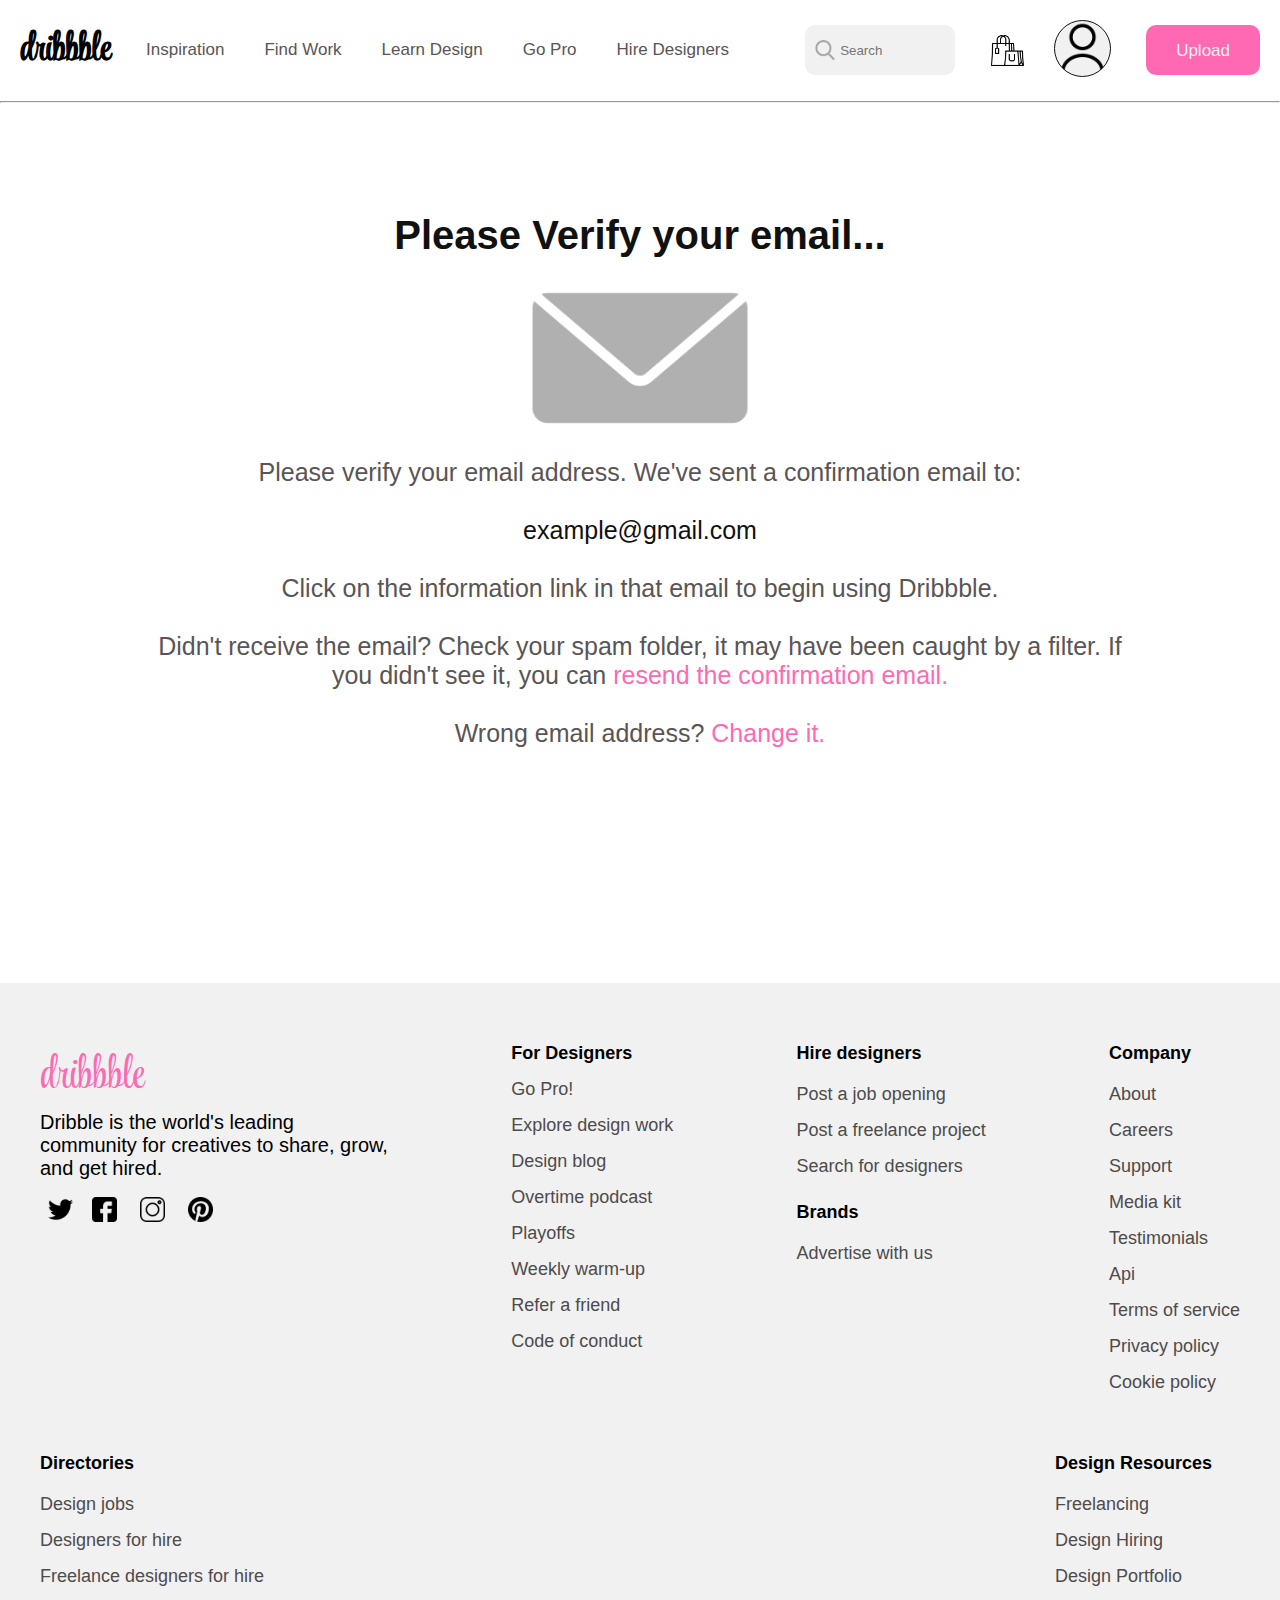
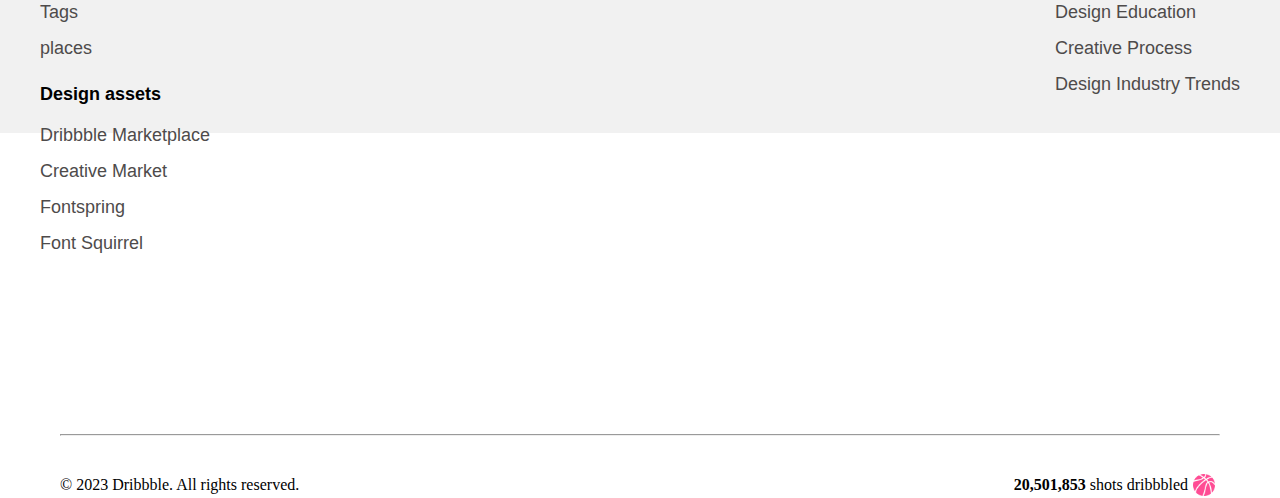
==== home.html @ 1568f6a9 "first commit" ====
<!DOCTYPE html>
<html lang="en">

<head>
    <meta charset="UTF-8">
    <meta name="viewport" content="width=device-width, initial-scale=1.0">
    <title>Dribbble</title>

    <!-- css -->
    <link rel="stylesheet" href="style-home.css">

    <!-- fonts -->
    <link rel="preconnect" href="https://fonts.googleapis.com">
    <link rel="preconnect" href="https://fonts.gstatic.com" crossorigin>
    <link href="https://fonts.googleapis.com/css2?family=Style+Script&display=swap" rel="stylesheet">

</head>

<body>

    <nav class="nav-main">
        <div class="menu">
            <ul>
                <label for="brand">dribbble</label>
                <li><a href="#">Inspiration</a></li>
                <li><a href="#">Find Work</a></li>
                <li><a href="#">Learn Design</a></li>
                <li><a href="#">Go Pro</a></li>
                <li><a href="#">Hire Designers</a></li>
            </ul>
        </div>
        <div class="end">
            <div class="search">
                <input type="search" name="search" placeholder="Search">
            </div>
            <div class="bag"></div>
            <div class="user"></div>
            <!-- <a href="#">Upload</a> -->
            <div class="upload">
                <button type="button">Upload</button>
            </div>
        </div>
    </nav>
    <hr>

    <section class="verify">


        <h1>Please Verify your email...</h1>
        <div class="icon"></div>
        <p>Please verify your email address. We've sent a confirmation email to:<br><br>
            <strong>example@gmail.com</strong> <br><br>
            Click on the information link in that email to begin using Dribbble.<br><br>
            Didn't receive the email? Check your spam folder, it may have been caught by a filter. If <br>
            you didn't see it, you can <strong><a href="#">resend the confirmation email.</a></strong><br><br>
            Wrong email address? <strong><a href="#">Change it.</a></strong>
        </p>

    </section>


    <footer class="feet">

        <div class="feetelems">
            <div class="contacts">
                <label for="logo">dribbble</label>
                <p>Dribble is the world's leading<br>
                    community for creatives to share, grow,<br>
                    and get hired.
                </p>
                <div class="socials">
                    <div class="twitter"></div>
                    <div class="facebook"></div>
                    <div class="instagram"></div>
                    <div class="pintrest"></div>
                </div>
            </div>

            <div class="designers">
                <label for="designing">For Designers</label>
                <ul>
                    <li><a href="">Go Pro!</a></li>
                    <li><a href="#">Explore design work</a></li>
                    <li><a href="#">Design blog</a></li>
                    <li><a href="#">Overtime podcast</a></li>
                    <li><a href="#">Playoffs</a></li>
                    <li><a href="#">Weekly warm-up</a></li>
                    <li><a href="#">Refer a friend</a></li>
                    <li><a href="#">Code of conduct</a></li>
                </ul>
            </div>

            <div class="hire">
                <label for="hiring">Hire designers</label>
                <ul>
                    <li><a href="#">Post a job opening</a></li>
                    <li><a href="#">Post a freelance project</a></li>
                    <li><a href="#">Search for designers</a></li>
                </ul>

                <div class="brands">
                    <label for="brands">Brands</label>
                    <ul>
                        <li><a href="#">Advertise with us</a></li>
                    </ul>
                </div>
            </div>


            <div class="company">
                <label for="company">Company</label>
                <ul>
                    <li><a href="#">About</a></li>
                    <li><a href="#">Careers</a></li>
                    <li><a href="#">Support</a></li>
                    <li><a href="#">Media kit</a></li>
                    <li><a href="#">Testimonials</a></li>
                    <li><a href="#">Api</a></li>
                    <li><a href="#">Terms of service</a></li>
                    <li><a href="#">Privacy policy</a></li>
                    <li><a href="#">Cookie policy</a></li>
                </ul>
            </div>

            <div class="directories">
                <label for="directories">Directories</label>
                <ul>
                    <li><a href="#">Design jobs</a></li>
                    <li><a href="#">Designers for hire</a></li>
                    <li><a href="#">Freelance designers for hire</a></li>
                    <li><a href="#">Tags</a></li>
                    <li><a href="#">places</a></li>
                </ul>

                <div class="assets">
                    <label for="assets">Design assets</label>
                    <ul>
                        <li><a href="">Dribbble Marketplace</a></li>
                        <li><a href="">Creative Market</a></li>
                        <li><a href="">Fontspring</a></li>
                        <li><a href="">Font Squirrel</a></li>
                    </ul>
                </div>

            </div>

            <div class="resources">
                <label for="design assets">Design Resources</label>
                <ul>
                    <li><a href="#">Freelancing</a></li>
                    <li><a href="#">Design Hiring</a></li>
                    <li><a href="#">Design Portfolio</a></li>
                    <li><a href="#">Design Education</a></li>
                    <li><a href="#">Creative Process</a></li>
                    <li><a href="#">Design Industry Trends</a></li>
                </ul>
            </div>
        </div>

        <div class="copyright">

            <hr>
            <div class="wrapper">

                <div class="rights">
                    <label for="rights">&copy; 2023 Dribbble. All rights reserved.</label>
                </div>
                <div class="dribs">
                    <label for="dribs"><strong>20,501,853</strong> shots dribbbled</label>
                    <div class="basketball"></div>
                </div>

            </div>

        </div>

    </footer>


</body>

</html>
---- style-home.css ----
* {
    padding: 0;
    margin: 0;
    box-sizing: none;
}

.style-script-regular {
    font-family: "Style Script", cursive;
    font-weight: 400;
    font-style: normal;
}


.nav-main{
    margin: 20px;
    display: flex;
    flex-wrap: wrap;
    justify-content: space-between;
}

.nav-main .menu{
    display: flex;
    flex-wrap: wrap;
    
}

.menu ul{
    list-style-type: none;
    display: flex;
    flex-wrap: wrap;
}

.menu ul label{
    font-family: "Style Script";
    font-size: 40px;
    font-weight: bold;
}

.menu ul label:hover{
    color: hotpink;
}

.menu ul li{
    margin-left: 30px;
}

.menu ul li a{
    text-decoration: none;
    line-height: 60px;
    padding: 5px;
    font-size: 17px;
    font-family: 'Franklin Gothic Medium', 'Arial Narrow', Arial, sans-serif;
    color: #5a5555;
    cursor: pointer;
}

.nav-main ul li a:hover{
    text-decoration: 5px underline hotpink;
}


.nav-main .end{
    display: flex;
    flex-wrap: wrap;
}

.end .user{
    padding: 15px;
    background: #f1f1f1;
    background-image: url(images/user.png);
    background-size: 55px;
    background-repeat: no-repeat;
    background-position-y: 0px;
    background-position-x: center;
    width: 25px;
    height: 25px;
    margin: 0px 15px 0px;
    border: 1px solid #111;
    border-radius: 50%;
}

.end .bag{
    padding: 20px;
    background-image: url(images/bag.png);
    background-size: 35px;
    background-repeat: no-repeat;
    background-position: center;
    width: 4px;
    margin: 0px 10px 0px;
    border-radius: 50%;
}

.end .search{
    padding-top: 5px;
    padding-right: 20px;
}

.search input{
    background-image: url(images/search.png);
    background-size: 20px;
    background-position: left;
    background-position-x: 10px;
    background-repeat: no-repeat;
    width: 150px;
    height: 50px;
    outline: none;
    background-color: #f1f1f1;
    padding-left: 35px;
    padding-right: 15px;
    border: none;
    border-radius: 10px;
}

.end .upload{
    padding-top: 5px;
    padding-left: 15px;
}

.end button{
    text-decoration: none;
    color: #f1f1f1;
    font-size: 17px;
    height: 50px;
    font-family: 'Franklin Gothic Medium', 'Arial Narrow', Arial, sans-serif;
    background-color:hotpink;
    line-height: 45px;
    padding: 0px 30px 0px;
    margin-left: 5px;
    border: none;
    border-radius: 10px;
}

.nav-main .end button:hover{
    box-shadow: 5px 5px 0px #111;
    top: -5px;
    left: -5px;
}






.verify{
    height: 770px;
    text-align: center;
    margin: 50px 40px 0px;
    padding-top: 60px;
}

.verify h1{
    font-size: 40px;
    font-family:'Segoe UI', Tahoma, Geneva, Verdana, sans-serif;
    color: #111;
    margin: 0px 0px 0px;
    cursor: pointer;
}

.verify .icon{
    padding: 100px;
    background-image: url(images/maill.png);
    background-position: center;
    background-size: 250px;
    background-repeat: no-repeat;
}

.verify p{
    font-size: 25px;
    font-family:Arial, Helvetica, sans-serif;
    font-weight: lighter;
    color: #5a5555;
}

.verify strong{
    color: #111;
}

.verify a{
    text-decoration: none;
    color: hotpink;
}



.feet{
    width: 100%;
    height: 750px;
    background-color: #f1f1f1;
    padding: 0px;
}

.feet .feetelems{
    display: flex;
    flex-wrap: wrap;
    justify-content: space-between;
    margin: 0px 0px 180px;
}

.feetelems .contacts{
    margin: 60px 40px 0px;
}

.contacts label{
    font-family: "Style Script";
    font-size: 45px;
    color: hotpink;
}

.contacts p{
    font-family: 'Franklin Gothic normal', 'Arial Narrow', Arial, sans-serif;
    font-size: 20px;
}

.contacts .socials{
    display: flex;
    flex-wrap: wrap;
    margin-top: 10px;
}

.contacts .socials .twitter{
    width: 10px;
    padding: 15px;
    margin: 0px;
    background-image: url(images/twitter.png);
    background-size: 25px;
    background-repeat: no-repeat;
    background-position: center;
    cursor: pointer;
}

.contacts .socials .facebook{
    width: 10px;
    padding: 15px;
    margin: 4px;
    background-image: url(/images/facebook.png);
    background-size: 25px;
    background-repeat: no-repeat;
    background-position: center;
    cursor: pointer;
}

.contacts .socials .instagram{
    width: 10px;
    padding: 15px;
    margin: 4px;
    background-image: url(/images/instagram.png);
    background-size: 25px;
    background-repeat: no-repeat;
    background-position: center;
    cursor: pointer;
}

.contacts .socials .pintrest{
    width: 10px;
    padding: 15px;
    margin: 4px;
    background-image: url(/images/pinterest.png);
    background-size: 25px;
    background-repeat: no-repeat;
    background-position: center;
    cursor: pointer;
}











.designers{
    margin: 60px 40px 0px;
}

.designers label{
    font-weight: bold;
    font-family:'Franklin Gothic Medium', 'Arial Narrow', Arial, sans-serif;
    font-size: 18px;
}

.designers ul{
    list-style-type: none;
}

.designers ul li{
    padding-top: 15px;
}


.designers ul li a{
    font-size: 18px;
    text-decoration: none;
    color: #4e4b4b;
    font-family: 'Franklin Gothic normal', 'Arial Narrow', Arial, sans-serif;
    cursor: pointer;
}

















.hire{
    margin: 60px 40px 0px;
}

.hire label{
    font-weight: bold;
    font-family:'Franklin Gothic Medium', 'Arial Narrow', Arial, sans-serif;
    font-size: 18px;
}

.hire ul{
    list-style-type: none;
    padding-top: 5px;    
}

.hire ul li{
    padding-top: 15px;
}


.hire ul li a{
    font-size: 18px;
    text-decoration: none;
    color: #4e4b4b;
    font-family: 'Franklin Gothic normal', 'Arial Narrow', Arial, sans-serif;
    cursor: pointer;
}

.hire .brands{
    margin-top: 25px;
}

















.company{
    margin: 60px 40px 0px;
}

.company label{
    font-weight: bold;
    font-family:'Franklin Gothic Medium', 'Arial Narrow', Arial, sans-serif;
    font-size: 18px;
}

.company ul{
    list-style-type: none;
    padding-top: 5px;    
}

.company ul li{
    padding-top: 15px;
}


.company ul li a{
    font-size: 18px;
    text-decoration: none;
    color: #4e4b4b;
    font-family: 'Franklin Gothic normal', 'Arial Narrow', Arial, sans-serif;
    cursor: pointer;
}























.directories{
    margin: 60px 40px 0px;
}

.directories label{
    font-weight: bold;
    font-family:'Franklin Gothic Medium', 'Arial Narrow', Arial, sans-serif;
    font-size: 18px;
}

.directories ul{
    list-style-type: none;
    padding-top: 5px;    
}

.directories ul li{
    padding-top: 15px;
}


.directories ul li a{
    font-size: 18px;
    text-decoration: none;
    color: #4e4b4b;
    font-family: 'Franklin Gothic normal', 'Arial Narrow', Arial, sans-serif;
    cursor: pointer;
}

.directories .assets{
    margin-top: 25px;
}























.resources{
    margin: 60px 40px 0px;
}

.resources label{
    font-weight: bold;
    font-family:'Franklin Gothic Medium', 'Arial Narrow', Arial, sans-serif;
    font-size: 18px;
}

.resources ul{
    list-style-type: none;
    padding-top: 5px;    
}

.resources ul li{
    padding-top: 15px;
}


.resources ul li a{
    font-size: 18px;
    text-decoration: none;
    color: #4e4b4b;
    font-family: 'Franklin Gothic normal', 'Arial Narrow', Arial, sans-serif;
    cursor: pointer;
}




.copyright{
    margin: 60px;
}

.copyright .wrapper{
    display: flex;
    flex-wrap: wrap;
    justify-content: space-between;
    padding-top: 40px;
}

.wrapper .dribs{
    display: flex;
    flex-wrap: wrap;
}

.wrapper .basketball{
    margin: -4px 3px 0px;
    padding: 10px;
    width: 6px;
    height: 6px;
    background-image: url(images/basketball.png);
    background-size: 22px;
    background-repeat: no-repeat;
    background-position: center;
}
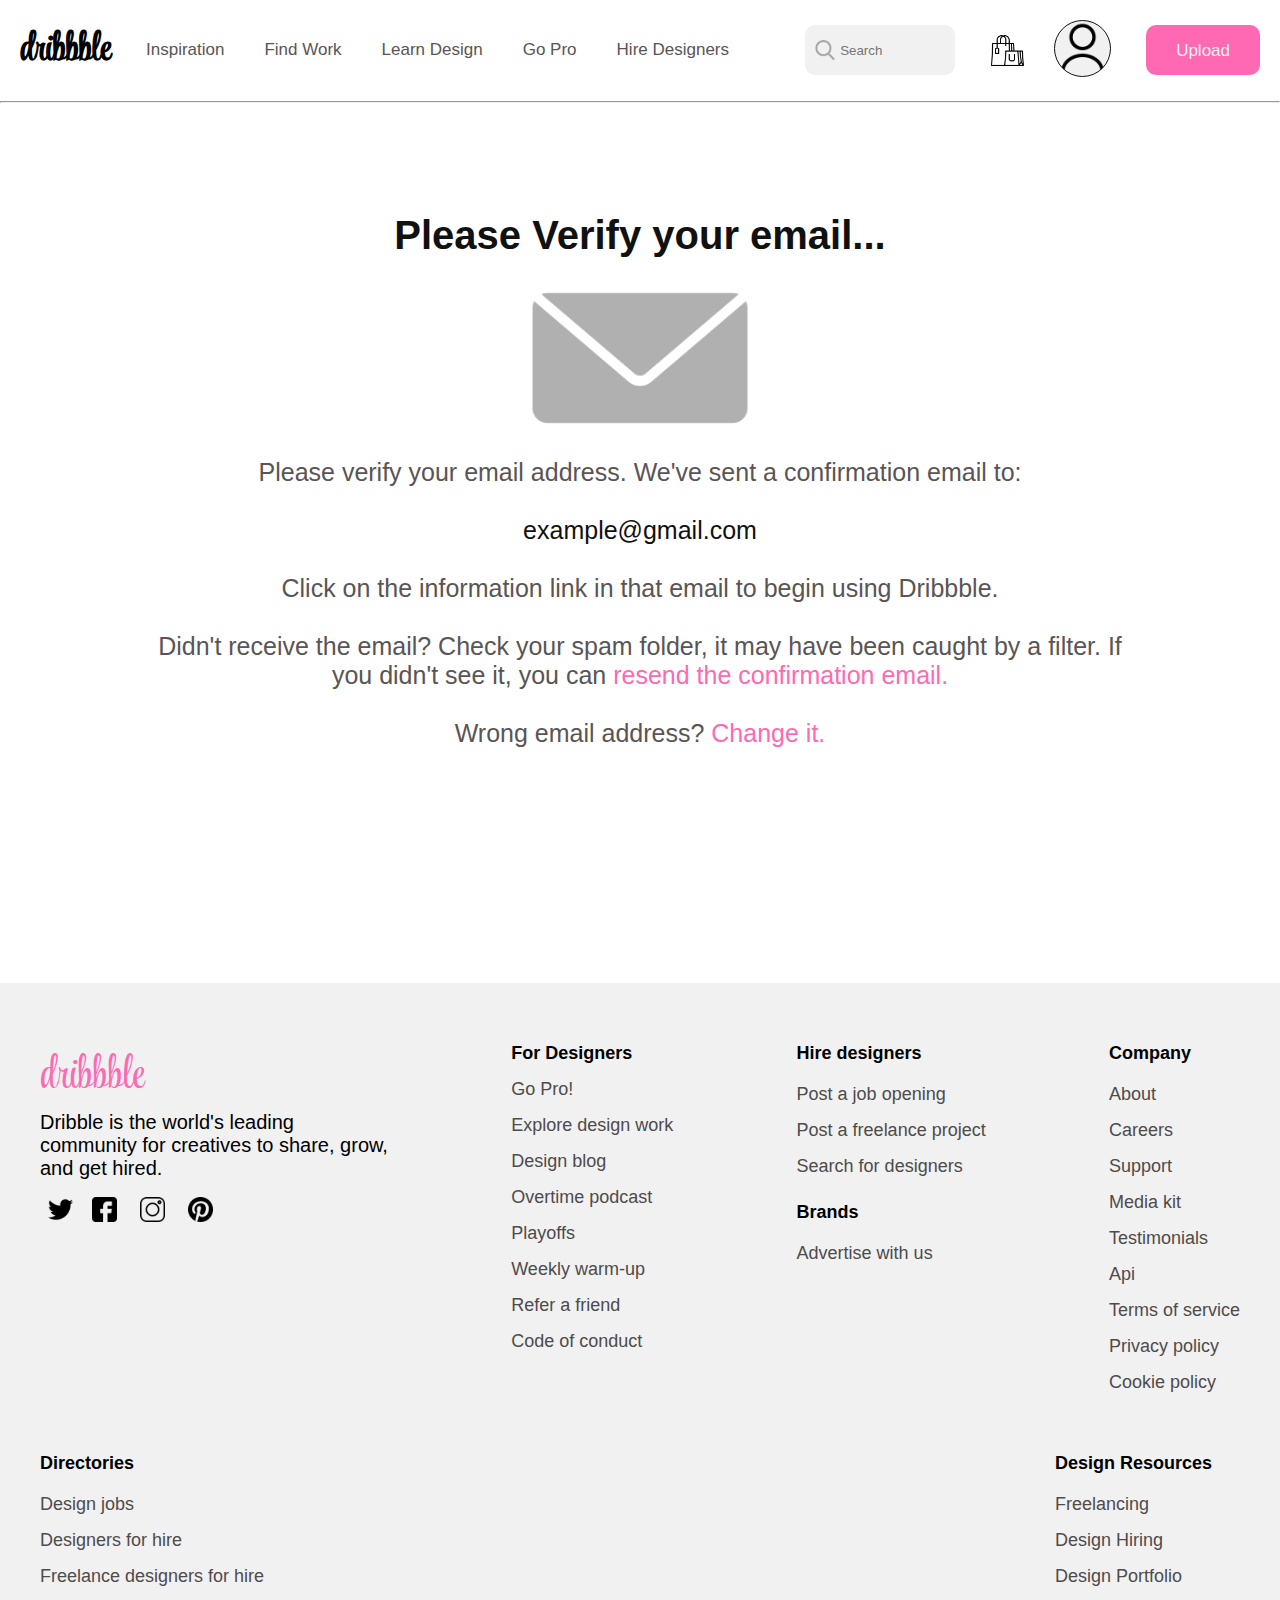
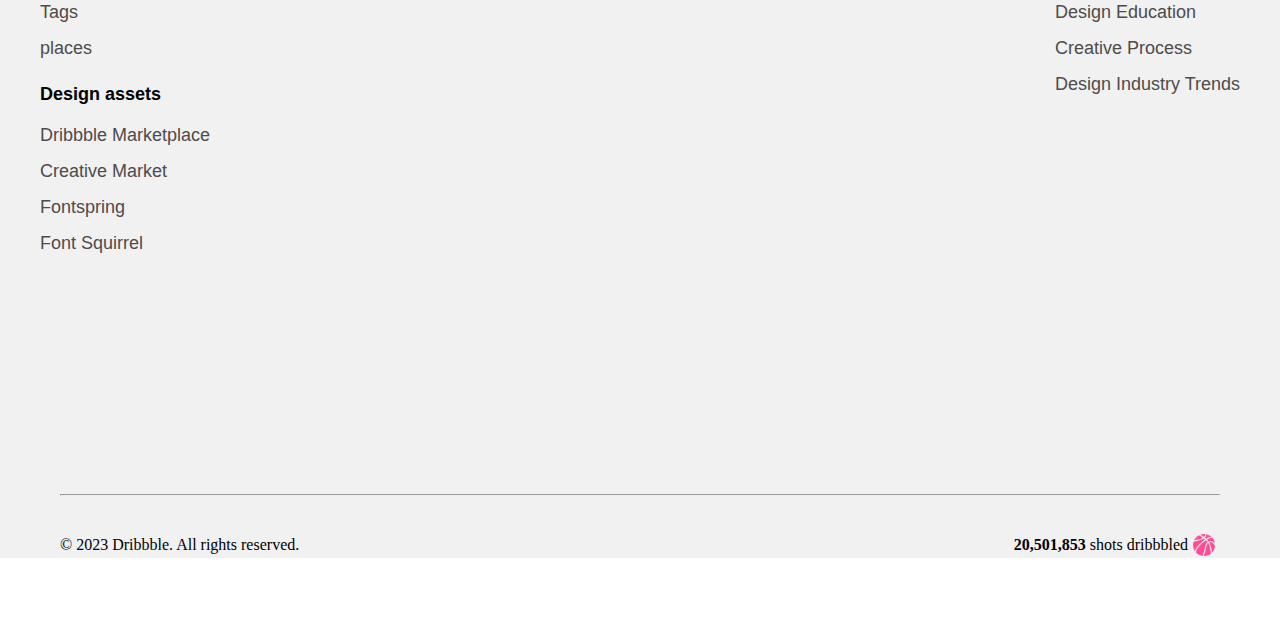
==== commit 99652373: "update" ====
--- a/home.html
+++ b/home.html
@@ -61,99 +61,101 @@
 
     <footer class="feet">
 
-        <div class="feetelems">
-            <div class="contacts">
-                <label for="logo">dribbble</label>
-                <p>Dribble is the world's leading<br>
-                    community for creatives to share, grow,<br>
-                    and get hired.
-                </p>
-                <div class="socials">
-                    <div class="twitter"></div>
-                    <div class="facebook"></div>
-                    <div class="instagram"></div>
-                    <div class="pintrest"></div>
+        <div class="container">
+            <div class="feetelems">
+                <div class="contacts">
+                    <label for="logo">dribbble</label>
+                    <p>Dribble is the world's leading<br>
+                        community for creatives to share, grow,<br>
+                        and get hired.
+                    </p>
+                    <div class="socials">
+                        <div class="twitter"></div>
+                        <div class="facebook"></div>
+                        <div class="instagram"></div>
+                        <div class="pintrest"></div>
+                    </div>
                 </div>
-            </div>
-
-            <div class="designers">
-                <label for="designing">For Designers</label>
-                <ul>
-                    <li><a href="">Go Pro!</a></li>
-                    <li><a href="#">Explore design work</a></li>
-                    <li><a href="#">Design blog</a></li>
-                    <li><a href="#">Overtime podcast</a></li>
-                    <li><a href="#">Playoffs</a></li>
-                    <li><a href="#">Weekly warm-up</a></li>
-                    <li><a href="#">Refer a friend</a></li>
-                    <li><a href="#">Code of conduct</a></li>
-                </ul>
-            </div>
-
-            <div class="hire">
-                <label for="hiring">Hire designers</label>
-                <ul>
-                    <li><a href="#">Post a job opening</a></li>
-                    <li><a href="#">Post a freelance project</a></li>
-                    <li><a href="#">Search for designers</a></li>
-                </ul>
-
-                <div class="brands">
-                    <label for="brands">Brands</label>
+    
+                <div class="designers">
+                    <label for="designing">For Designers</label>
                     <ul>
-                        <li><a href="#">Advertise with us</a></li>
+                        <li><a href="">Go Pro!</a></li>
+                        <li><a href="#">Explore design work</a></li>
+                        <li><a href="#">Design blog</a></li>
+                        <li><a href="#">Overtime podcast</a></li>
+                        <li><a href="#">Playoffs</a></li>
+                        <li><a href="#">Weekly warm-up</a></li>
+                        <li><a href="#">Refer a friend</a></li>
+                        <li><a href="#">Code of conduct</a></li>
                     </ul>
                 </div>
-            </div>
-
-
-            <div class="company">
-                <label for="company">Company</label>
-                <ul>
-                    <li><a href="#">About</a></li>
-                    <li><a href="#">Careers</a></li>
-                    <li><a href="#">Support</a></li>
-                    <li><a href="#">Media kit</a></li>
-                    <li><a href="#">Testimonials</a></li>
-                    <li><a href="#">Api</a></li>
-                    <li><a href="#">Terms of service</a></li>
-                    <li><a href="#">Privacy policy</a></li>
-                    <li><a href="#">Cookie policy</a></li>
-                </ul>
-            </div>
-
-            <div class="directories">
-                <label for="directories">Directories</label>
-                <ul>
-                    <li><a href="#">Design jobs</a></li>
-                    <li><a href="#">Designers for hire</a></li>
-                    <li><a href="#">Freelance designers for hire</a></li>
-                    <li><a href="#">Tags</a></li>
-                    <li><a href="#">places</a></li>
-                </ul>
-
-                <div class="assets">
-                    <label for="assets">Design assets</label>
+    
+                <div class="hire">
+                    <label for="hiring">Hire designers</label>
                     <ul>
-                        <li><a href="">Dribbble Marketplace</a></li>
-                        <li><a href="">Creative Market</a></li>
-                        <li><a href="">Fontspring</a></li>
-                        <li><a href="">Font Squirrel</a></li>
+                        <li><a href="#">Post a job opening</a></li>
+                        <li><a href="#">Post a freelance project</a></li>
+                        <li><a href="#">Search for designers</a></li>
+                    </ul>
+    
+                    <div class="brands">
+                        <label for="brands">Brands</label>
+                        <ul>
+                            <li><a href="#">Advertise with us</a></li>
+                        </ul>
+                    </div>
+                </div>
+    
+    
+                <div class="company">
+                    <label for="company">Company</label>
+                    <ul>
+                        <li><a href="#">About</a></li>
+                        <li><a href="#">Careers</a></li>
+                        <li><a href="#">Support</a></li>
+                        <li><a href="#">Media kit</a></li>
+                        <li><a href="#">Testimonials</a></li>
+                        <li><a href="#">Api</a></li>
+                        <li><a href="#">Terms of service</a></li>
+                        <li><a href="#">Privacy policy</a></li>
+                        <li><a href="#">Cookie policy</a></li>
                     </ul>
                 </div>
-
-            </div>
-
-            <div class="resources">
-                <label for="design assets">Design Resources</label>
-                <ul>
-                    <li><a href="#">Freelancing</a></li>
-                    <li><a href="#">Design Hiring</a></li>
-                    <li><a href="#">Design Portfolio</a></li>
-                    <li><a href="#">Design Education</a></li>
-                    <li><a href="#">Creative Process</a></li>
-                    <li><a href="#">Design Industry Trends</a></li>
-                </ul>
+    
+                <div class="directories">
+                    <label for="directories">Directories</label>
+                    <ul>
+                        <li><a href="#">Design jobs</a></li>
+                        <li><a href="#">Designers for hire</a></li>
+                        <li><a href="#">Freelance designers for hire</a></li>
+                        <li><a href="#">Tags</a></li>
+                        <li><a href="#">places</a></li>
+                    </ul>
+    
+                    <div class="assets">
+                        <label for="assets">Design assets</label>
+                        <ul>
+                            <li><a href="">Dribbble Marketplace</a></li>
+                            <li><a href="">Creative Market</a></li>
+                            <li><a href="">Fontspring</a></li>
+                            <li><a href="">Font Squirrel</a></li>
+                        </ul>
+                    </div>
+    
+                </div>
+    
+                <div class="resources">
+                    <label for="design assets">Design Resources</label>
+                    <ul>
+                        <li><a href="#">Freelancing</a></li>
+                        <li><a href="#">Design Hiring</a></li>
+                        <li><a href="#">Design Portfolio</a></li>
+                        <li><a href="#">Design Education</a></li>
+                        <li><a href="#">Creative Process</a></li>
+                        <li><a href="#">Design Industry Trends</a></li>
+                    </ul>
+                </div>
             </div>
         </div>
 
--- a/style-home.css
+++ b/style-home.css
@@ -21,7 +21,6 @@
 .nav-main .menu{
     display: flex;
     flex-wrap: wrap;
-    
 }
 
 .menu ul{
@@ -184,9 +183,16 @@
 
 .feet{
     width: 100%;
-    height: 750px;
+    height: auto;
     background-color: #f1f1f1;
     padding: 0px;
+    margin: 0px;
+}
+
+.feet .container{
+    display: flex;
+    flex-wrap: wrap;
+    justify-content: space-between;
 }
 
 .feet .feetelems{
@@ -221,7 +227,7 @@
     width: 10px;
     padding: 15px;
     margin: 0px;
-    background-image: url(images/twitter.png);
+    background-image: url(./images/twitter.png);
     background-size: 25px;
     background-repeat: no-repeat;
     background-position: center;
@@ -232,7 +238,7 @@
     width: 10px;
     padding: 15px;
     margin: 4px;
-    background-image: url(/images/facebook.png);
+    background-image: url(./images/facebook.png);
     background-size: 25px;
     background-repeat: no-repeat;
     background-position: center;
@@ -243,7 +249,7 @@
     width: 10px;
     padding: 15px;
     margin: 4px;
-    background-image: url(/images/instagram.png);
+    background-image: url(./images/instagram.png);
     background-size: 25px;
     background-repeat: no-repeat;
     background-position: center;
@@ -254,7 +260,7 @@
     width: 10px;
     padding: 15px;
     margin: 4px;
-    background-image: url(/images/pinterest.png);
+    background-image: url(./images/pinterest.png);
     background-size: 25px;
     background-repeat: no-repeat;
     background-position: center;
@@ -518,7 +524,7 @@
     padding: 10px;
     width: 6px;
     height: 6px;
-    background-image: url(images/basketball.png);
+    background-image: url(./images/basketball.png);
     background-size: 22px;
     background-repeat: no-repeat;
     background-position: center;
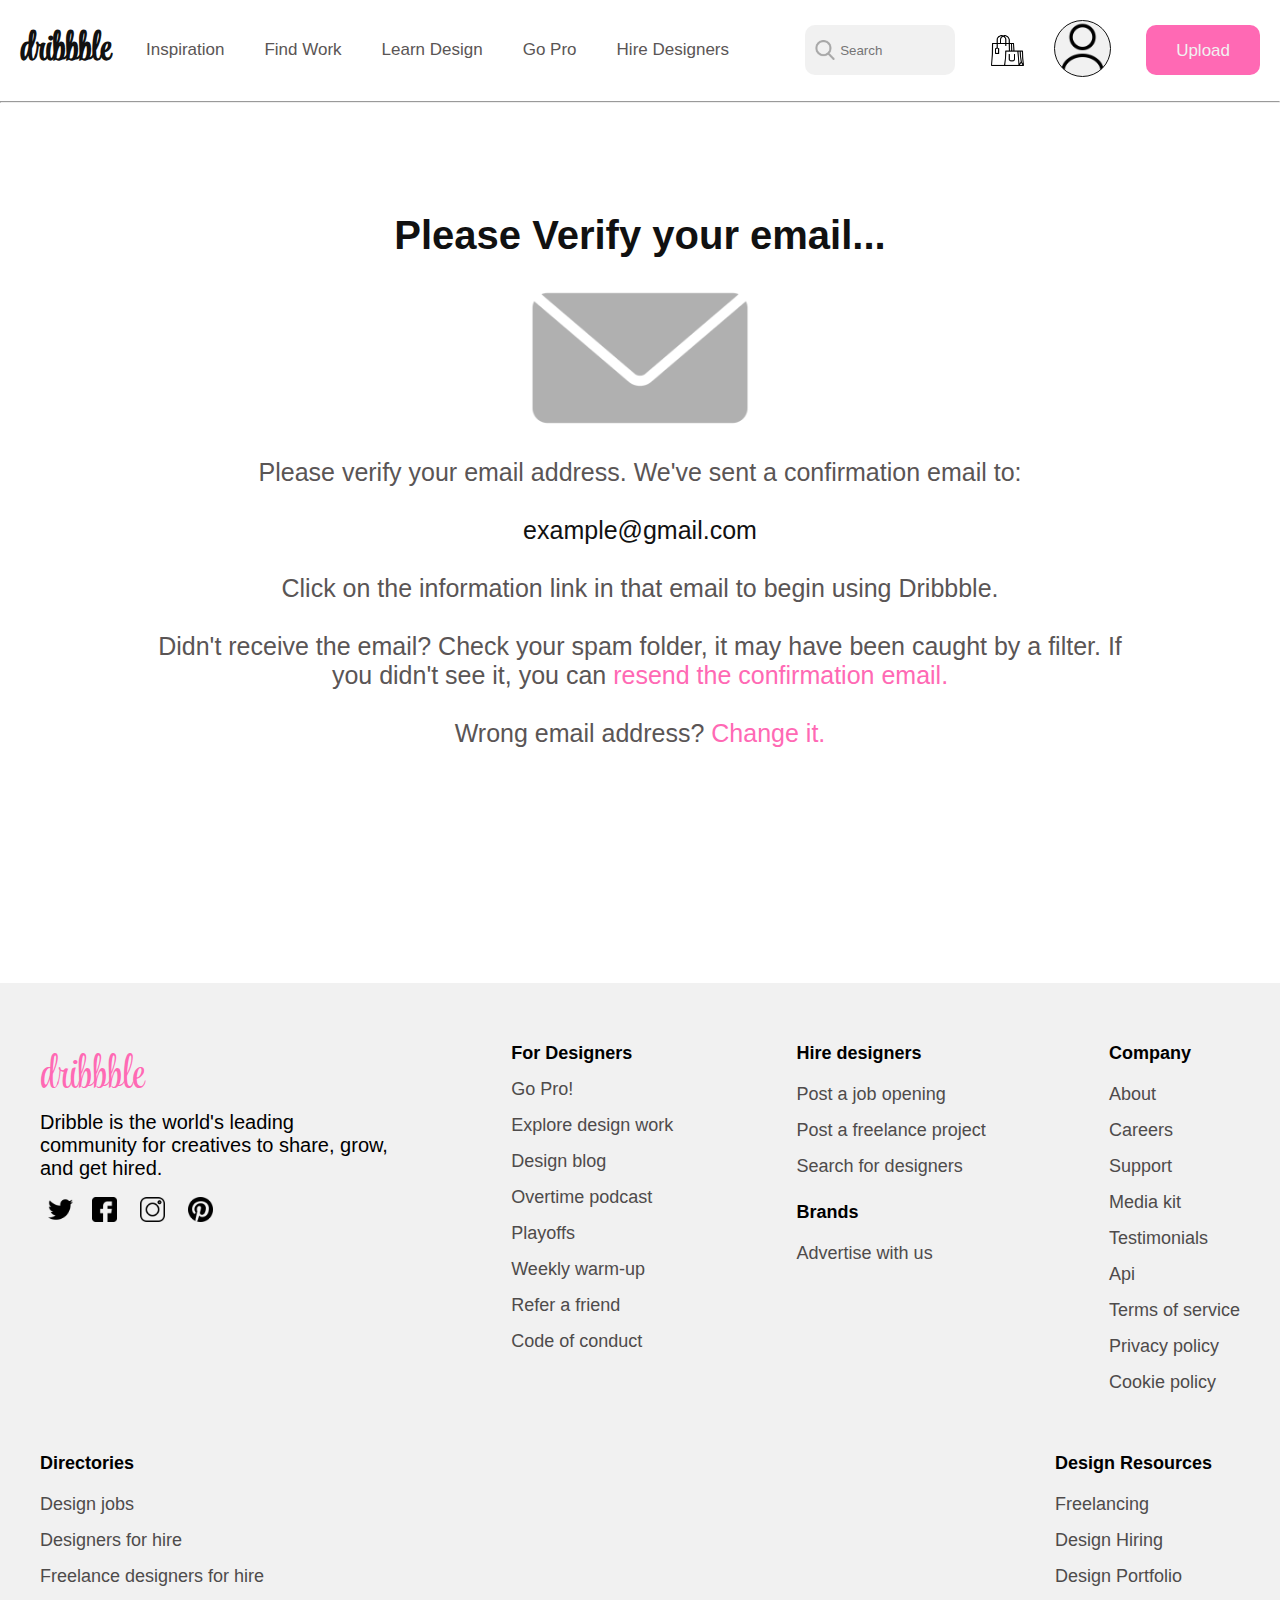
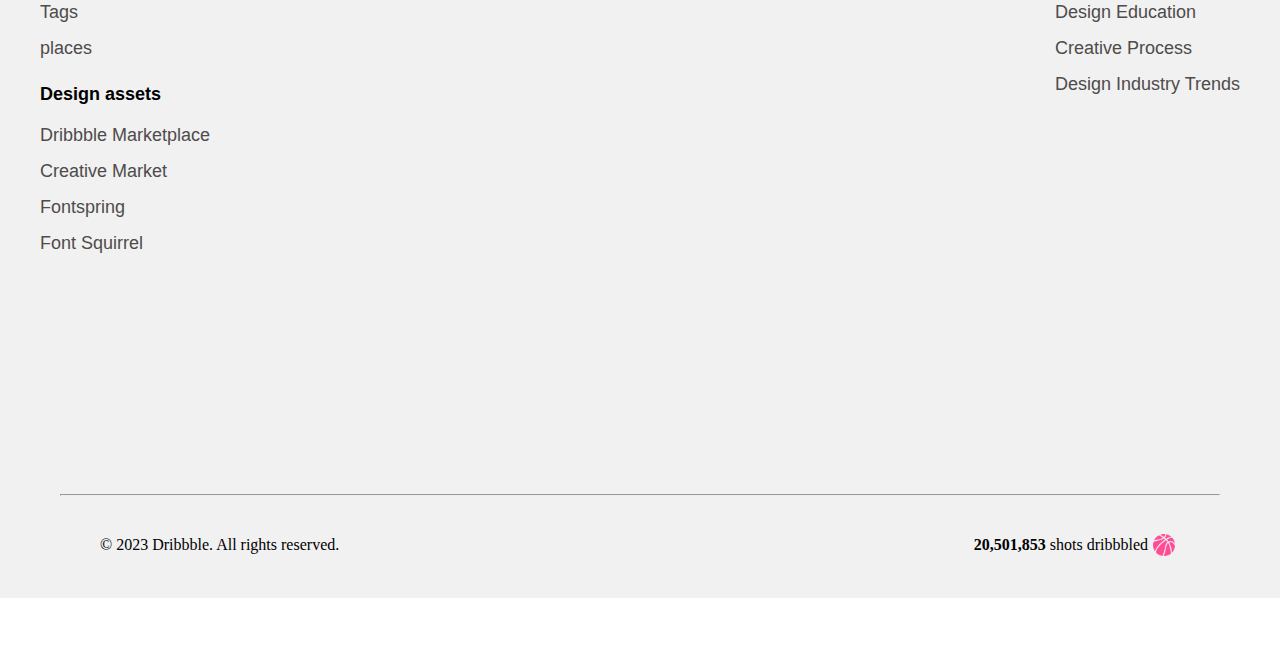
==== commit c66a0e5b: "fin" ====
--- a/home.html
+++ b/home.html
@@ -21,7 +21,7 @@
     <nav class="nav-main">
         <div class="menu">
             <ul>
-                <label for="brand">dribbble</label>
+                <label for="brand"><a href="index.html">dribbble</a></label>
                 <li><a href="#">Inspiration</a></li>
                 <li><a href="#">Find Work</a></li>
                 <li><a href="#">Learn Design</a></li>
--- a/style-home.css
+++ b/style-home.css
@@ -35,7 +35,12 @@
     font-weight: bold;
 }
 
-.menu ul label:hover{
+.menu ul label a{
+    text-decoration: none;
+    color: #111;
+}
+
+.menu ul label a:hover{
     color: hotpink;
 }
 
@@ -510,8 +515,9 @@
 .copyright .wrapper{
     display: flex;
     flex-wrap: wrap;
+    /* height: auto; */
     justify-content: space-between;
-    padding-top: 40px;
+    padding: 40px;
 }
 
 .wrapper .dribs{
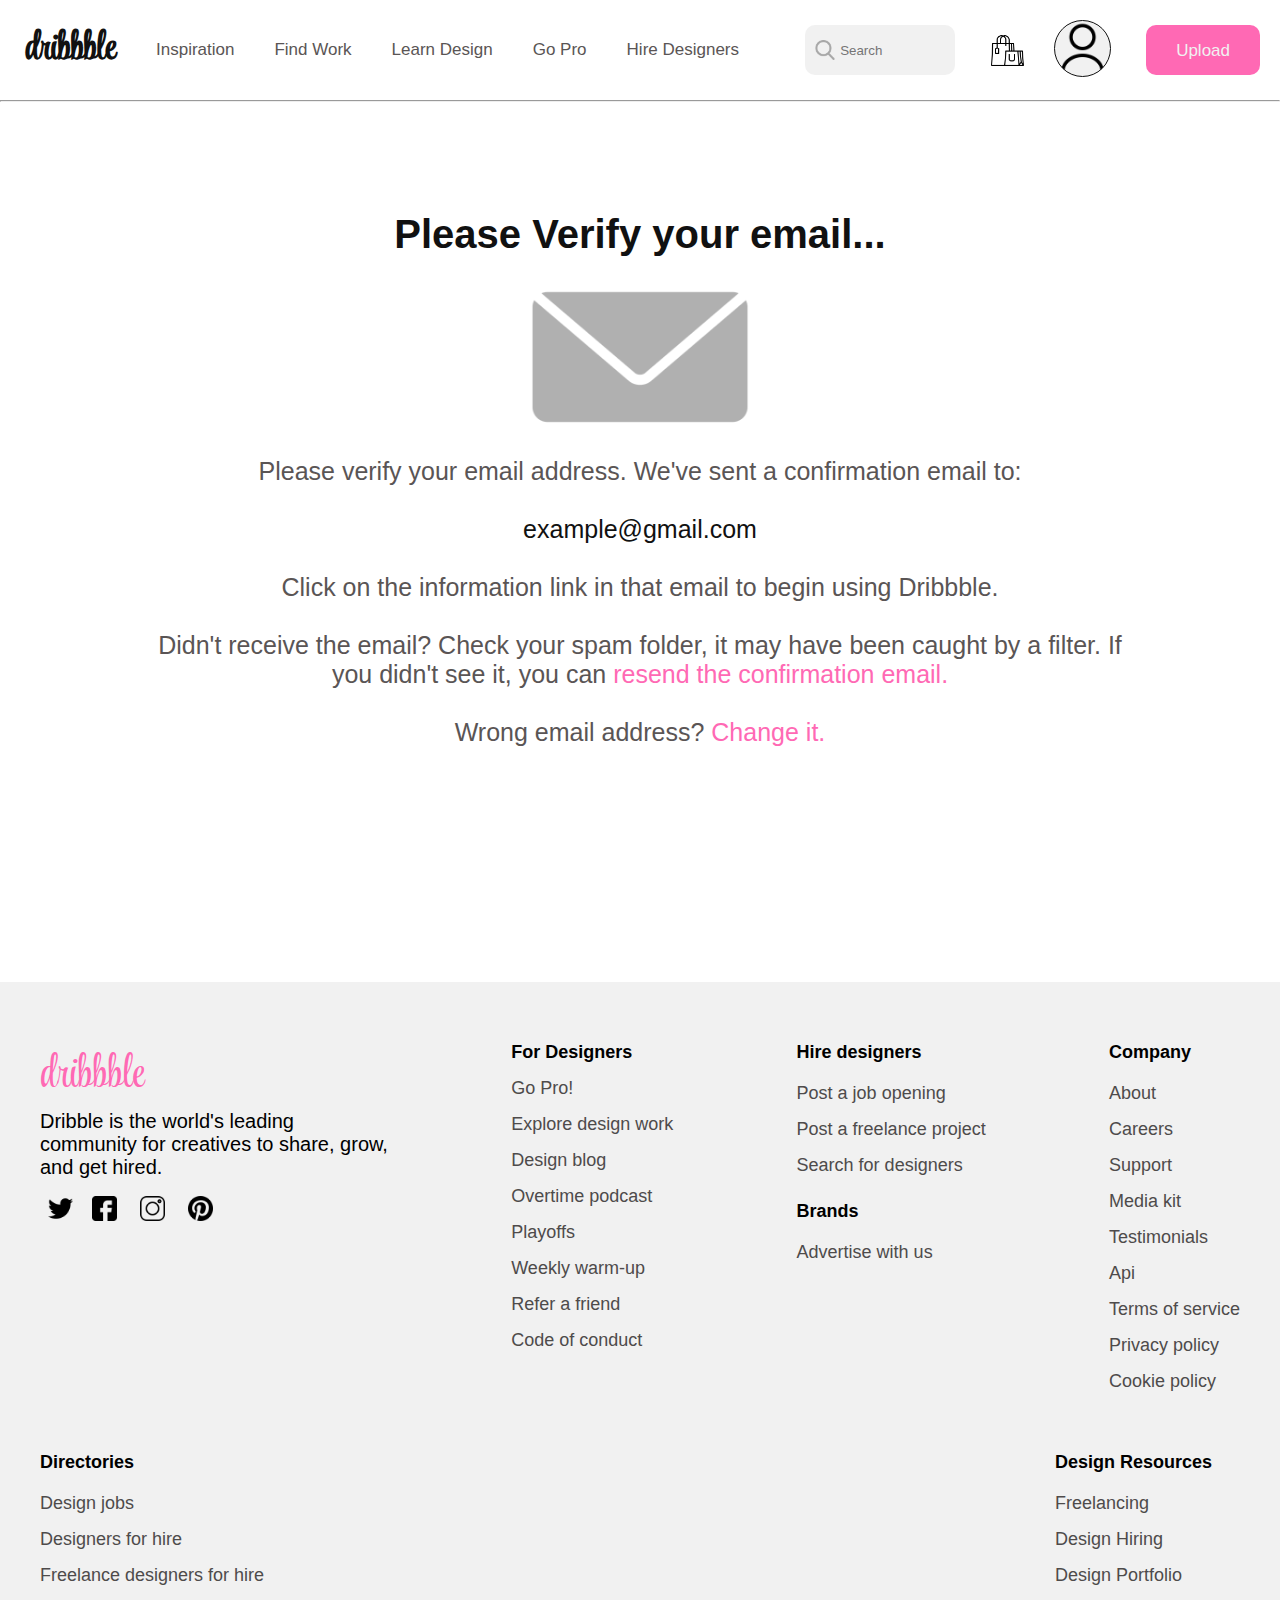
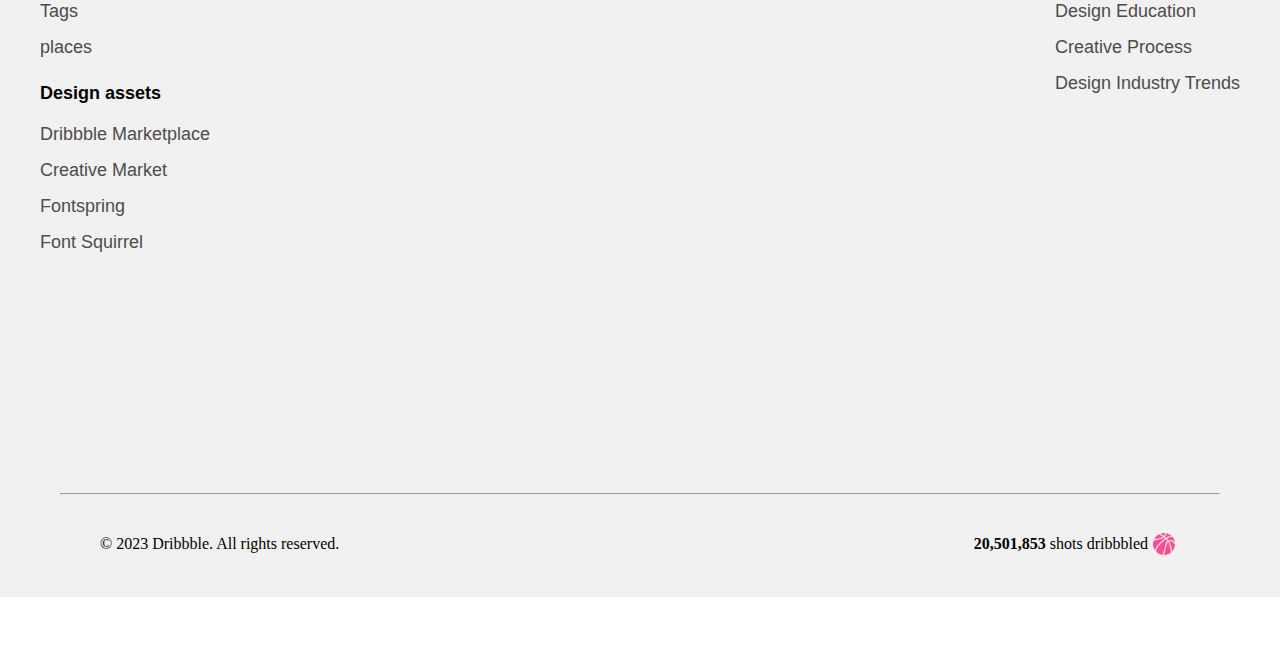
==== commit 42ceb016: "Responsive updates" ====
--- a/home.html
+++ b/home.html
@@ -18,10 +18,19 @@
 
 <body>
 
+    
+
     <nav class="nav-main">
+        
+        
+
         <div class="menu">
+
+            <div class="logo">
+                <label for="brand"><a href="index.html">dribbble</a></label>
+            </div>
+
             <ul>
-                <label for="brand"><a href="index.html">dribbble</a></label>
                 <li><a href="#">Inspiration</a></li>
                 <li><a href="#">Find Work</a></li>
                 <li><a href="#">Learn Design</a></li>
--- a/style-home.css
+++ b/style-home.css
@@ -18,30 +18,36 @@
     justify-content: space-between;
 }
 
-.nav-main .menu{
-    display: flex;
-    flex-wrap: wrap;
-}
-
-.menu ul{
-    list-style-type: none;
-    display: flex;
-    flex-wrap: wrap;
-}
-
-.menu ul label{
+
+.logo label{
     font-family: "Style Script";
     font-size: 40px;
     font-weight: bold;
-}
-
-.menu ul label a{
+    line-height: 60px;
+    padding: 5px;
+
+}
+
+.logo label a{
     text-decoration: none;
     color: #111;
 }
 
-.menu ul label a:hover{
+.logo label a:hover{
     color: hotpink;
+}
+
+.nav-main .menu{
+    display: flex;
+    flex-wrap: wrap;
+    justify-content: space-between;
+}
+
+
+.menu ul{
+    list-style-type: none;
+    display: flex;
+    flex-wrap: wrap;
 }
 
 .menu ul li{
@@ -61,7 +67,6 @@
 .nav-main ul li a:hover{
     text-decoration: 5px underline hotpink;
 }
-
 
 .nav-main .end{
     display: flex;
@@ -83,7 +88,7 @@
     border-radius: 50%;
 }
 
-.end .bag{
+.end .bag{  
     padding: 20px;
     background-image: url(images/bag.png);
     background-size: 35px;
@@ -534,4 +539,116 @@
     background-size: 22px;
     background-repeat: no-repeat;
     background-position: center;
+}
+
+
+
+
+
+
+
+
+
+@media screen and (min-width: 320px) and (max-width: 321px){
+
+
+    
+    .menu ul label a{
+        text-decoration: none;
+        color: #111;
+    }
+    
+    .menu ul li{
+        margin-left: 15px;
+        padding: 0px;
+    }
+    
+    .menu ul li a{
+        line-height: 60px;
+        padding: 0px;
+        font-size: 12px;
+        font-family: 'Franklin Gothic Medium', 'Arial Narrow', Arial, sans-serif;
+        color: #5a5555;
+        cursor: pointer;
+    }
+
+
+    /* .end .search .bag .user .upload{
+
+    } */
+
+
+    .end .search{
+        margin: 0px 0px 0px;
+    }
+
+    .end .search input{
+        width: 90px;
+        height: 40px;
+        margin: 0px;
+        font-size: 9px;
+    }
+
+    .end .bag{
+        margin-left: 0px;
+    }
+    
+    .end .user{
+        margin-left: 4px;
+    }
+
+    .end button{
+        font-size: 13px;
+        height: 40px;
+        font-family: 'Franklin Gothic Medium', 'Arial Narrow', Arial, sans-serif;
+        background-color:hotpink;
+        line-height: 45px;
+        padding: 0px 30px 0px;
+        margin-left: 5px;
+        border: none;
+        border-radius: 10px;
+    }
+
+
+
+
+    .verify{
+        height: 550px;
+        text-align: center;
+        margin: 10px 40px 0px;
+        padding-top: 60px;
+    }
+
+
+    .verify h1{
+        font-size: 25px;
+        margin: 0px 0px 0px;
+        padding: 0px;
+    }
+    
+    .verify .icon{
+        background-size: 120px;
+        margin: 0px;
+        padding: 50px;
+    }
+    
+    .verify p{
+        font-size: 15px;
+        font-family:Arial, Helvetica, sans-serif;
+        font-weight: lighter;
+        color: #5a5555;
+    }
+    
+    .verify strong{
+        color: #111;
+    }
+    
+    .verify a{
+        text-decoration: none;
+        color: hotpink;
+    }
+
+
+
+    
 }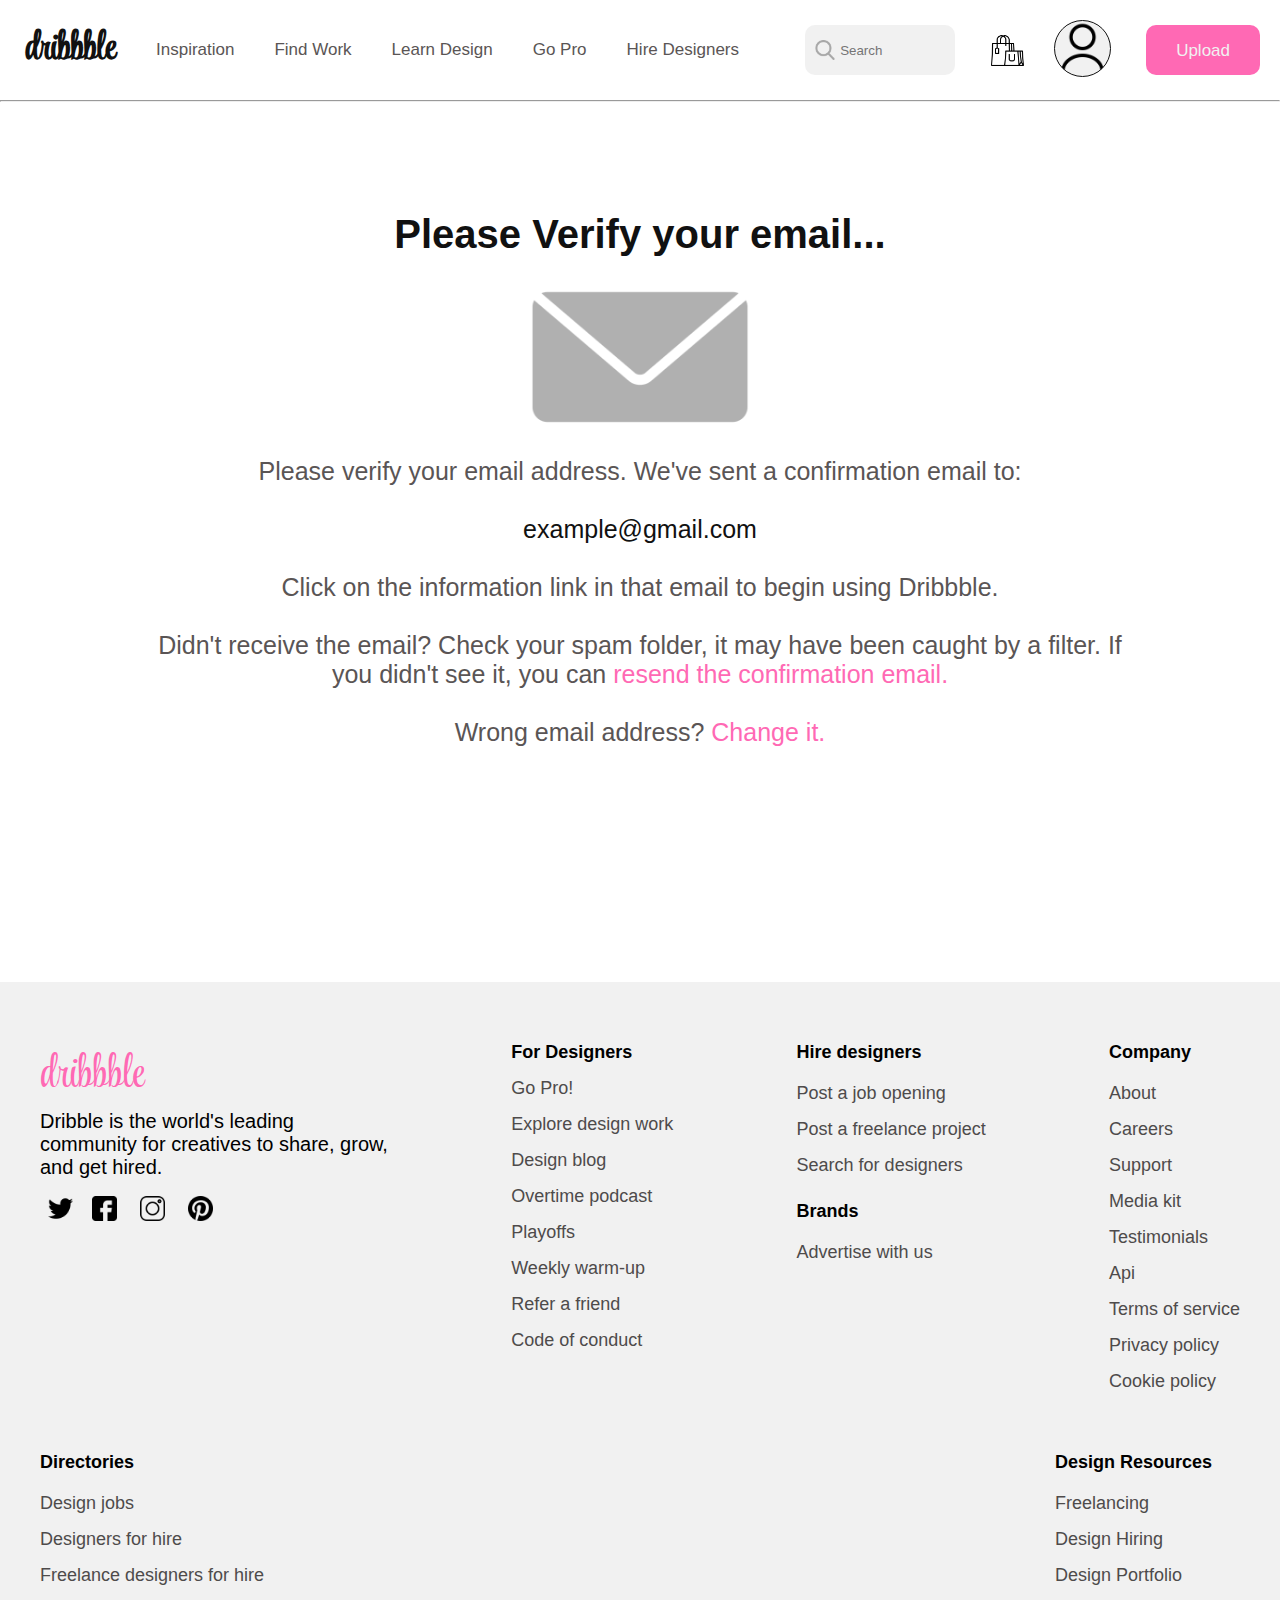
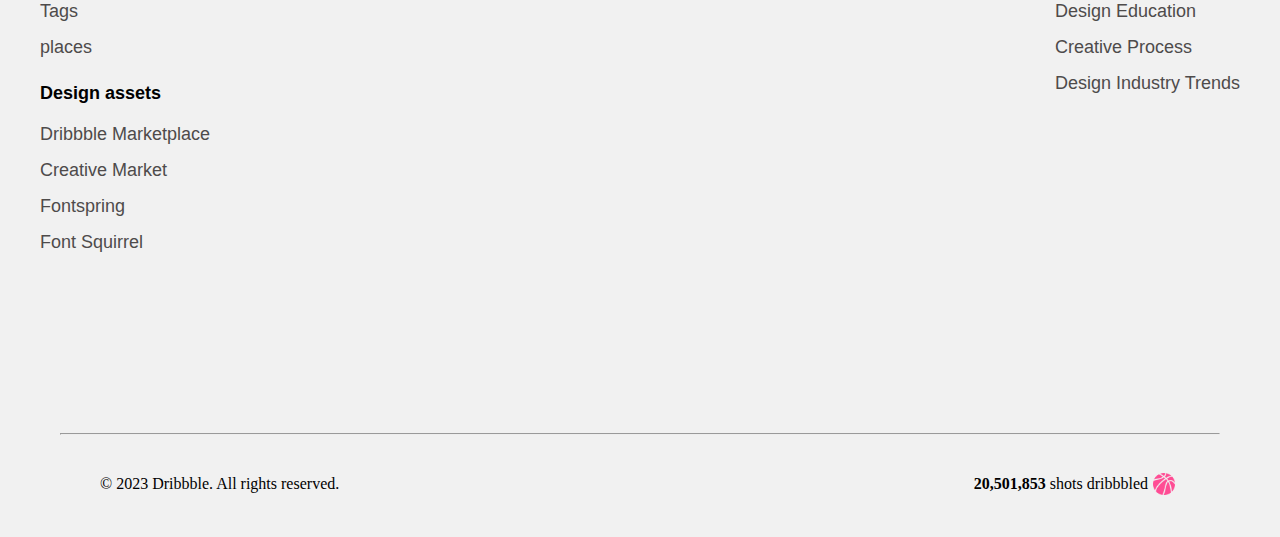
==== commit c0e2f7bc: "Responsive updates" ====
--- a/home.html
+++ b/home.html
@@ -67,7 +67,9 @@
 
     </section>
 
+    <div class="footer">
 
+        
     <footer class="feet">
 
         <div class="container">
@@ -188,6 +190,8 @@
     </footer>
 
 
+    </div>
+
 </body>
 
 </html>--- a/style-home.css
+++ b/style-home.css
@@ -11,7 +11,7 @@
 }
 
 
-.nav-main{
+.nav-main {
     margin: 20px;
     display: flex;
     flex-wrap: wrap;
@@ -19,7 +19,7 @@
 }
 
 
-.logo label{
+.logo label {
     font-family: "Style Script";
     font-size: 40px;
     font-weight: bold;
@@ -28,33 +28,33 @@
 
 }
 
-.logo label a{
+.logo label a {
     text-decoration: none;
     color: #111;
 }
 
-.logo label a:hover{
+.logo label a:hover {
     color: hotpink;
 }
 
-.nav-main .menu{
+.nav-main .menu {
     display: flex;
     flex-wrap: wrap;
     justify-content: space-between;
 }
 
 
-.menu ul{
+.menu ul {
     list-style-type: none;
     display: flex;
     flex-wrap: wrap;
 }
 
-.menu ul li{
+.menu ul li {
     margin-left: 30px;
 }
 
-.menu ul li a{
+.menu ul li a {
     text-decoration: none;
     line-height: 60px;
     padding: 5px;
@@ -64,16 +64,16 @@
     cursor: pointer;
 }
 
-.nav-main ul li a:hover{
+.nav-main ul li a:hover {
     text-decoration: 5px underline hotpink;
 }
 
-.nav-main .end{
+.nav-main .end {
     display: flex;
     flex-wrap: wrap;
 }
 
-.end .user{
+.end .user {
     padding: 15px;
     background: #f1f1f1;
     background-image: url(images/user.png);
@@ -88,7 +88,7 @@
     border-radius: 50%;
 }
 
-.end .bag{  
+.end .bag {
     padding: 20px;
     background-image: url(images/bag.png);
     background-size: 35px;
@@ -99,12 +99,12 @@
     border-radius: 50%;
 }
 
-.end .search{
+.end .search {
     padding-top: 5px;
     padding-right: 20px;
 }
 
-.search input{
+.search input {
     background-image: url(images/search.png);
     background-size: 20px;
     background-position: left;
@@ -120,18 +120,18 @@
     border-radius: 10px;
 }
 
-.end .upload{
+.end .upload {
     padding-top: 5px;
     padding-left: 15px;
 }
 
-.end button{
+.end button {
     text-decoration: none;
     color: #f1f1f1;
     font-size: 17px;
     height: 50px;
     font-family: 'Franklin Gothic Medium', 'Arial Narrow', Arial, sans-serif;
-    background-color:hotpink;
+    background-color: hotpink;
     line-height: 45px;
     padding: 0px 30px 0px;
     margin-left: 5px;
@@ -139,7 +139,7 @@
     border-radius: 10px;
 }
 
-.nav-main .end button:hover{
+.nav-main .end button:hover {
     box-shadow: 5px 5px 0px #111;
     top: -5px;
     left: -5px;
@@ -150,22 +150,22 @@
 
 
 
-.verify{
+.verify {
     height: 770px;
     text-align: center;
     margin: 50px 40px 0px;
     padding-top: 60px;
 }
 
-.verify h1{
+.verify h1 {
     font-size: 40px;
-    font-family:'Segoe UI', Tahoma, Geneva, Verdana, sans-serif;
+    font-family: 'Segoe UI', Tahoma, Geneva, Verdana, sans-serif;
     color: #111;
     margin: 0px 0px 0px;
     cursor: pointer;
 }
 
-.verify .icon{
+.verify .icon {
     padding: 100px;
     background-image: url(images/maill.png);
     background-position: center;
@@ -173,25 +173,34 @@
     background-repeat: no-repeat;
 }
 
-.verify p{
+.verify p {
     font-size: 25px;
-    font-family:Arial, Helvetica, sans-serif;
+    font-family: Arial, Helvetica, sans-serif;
     font-weight: lighter;
     color: #5a5555;
 }
 
-.verify strong{
+.verify strong {
     color: #111;
 }
 
-.verify a{
+.verify a {
     text-decoration: none;
     color: hotpink;
 }
 
 
 
-.feet{
+
+.footer {
+    position: relative;
+    top: 100vh;
+}
+
+
+.feet {
+    position: absolute;
+    bottom: 0px;
     width: 100%;
     height: auto;
     background-color: #f1f1f1;
@@ -199,41 +208,41 @@
     margin: 0px;
 }
 
-.feet .container{
+.feet .container {
     display: flex;
     flex-wrap: wrap;
     justify-content: space-between;
 }
 
-.feet .feetelems{
+.feet .feetelems {
     display: flex;
     flex-wrap: wrap;
     justify-content: space-between;
     margin: 0px 0px 180px;
 }
 
-.feetelems .contacts{
+.feetelems .contacts {
     margin: 60px 40px 0px;
 }
 
-.contacts label{
+.contacts label {
     font-family: "Style Script";
     font-size: 45px;
     color: hotpink;
 }
 
-.contacts p{
+.contacts p {
     font-family: 'Franklin Gothic normal', 'Arial Narrow', Arial, sans-serif;
     font-size: 20px;
 }
 
-.contacts .socials{
+.contacts .socials {
     display: flex;
     flex-wrap: wrap;
     margin-top: 10px;
 }
 
-.contacts .socials .twitter{
+.contacts .socials .twitter {
     width: 10px;
     padding: 15px;
     margin: 0px;
@@ -244,7 +253,7 @@
     cursor: pointer;
 }
 
-.contacts .socials .facebook{
+.contacts .socials .facebook {
     width: 10px;
     padding: 15px;
     margin: 4px;
@@ -255,7 +264,7 @@
     cursor: pointer;
 }
 
-.contacts .socials .instagram{
+.contacts .socials .instagram {
     width: 10px;
     padding: 15px;
     margin: 4px;
@@ -266,7 +275,7 @@
     cursor: pointer;
 }
 
-.contacts .socials .pintrest{
+.contacts .socials .pintrest {
     width: 10px;
     padding: 15px;
     margin: 4px;
@@ -287,26 +296,26 @@
 
 
 
-.designers{
+.designers {
     margin: 60px 40px 0px;
 }
 
-.designers label{
+.designers label {
     font-weight: bold;
-    font-family:'Franklin Gothic Medium', 'Arial Narrow', Arial, sans-serif;
+    font-family: 'Franklin Gothic Medium', 'Arial Narrow', Arial, sans-serif;
     font-size: 18px;
 }
 
-.designers ul{
+.designers ul {
     list-style-type: none;
 }
 
-.designers ul li{
+.designers ul li {
     padding-top: 15px;
 }
 
 
-.designers ul li a{
+.designers ul li a {
     font-size: 18px;
     text-decoration: none;
     color: #4e4b4b;
@@ -330,27 +339,27 @@
 
 
 
-.hire{
+.hire {
     margin: 60px 40px 0px;
 }
 
-.hire label{
+.hire label {
     font-weight: bold;
-    font-family:'Franklin Gothic Medium', 'Arial Narrow', Arial, sans-serif;
+    font-family: 'Franklin Gothic Medium', 'Arial Narrow', Arial, sans-serif;
     font-size: 18px;
 }
 
-.hire ul{
+.hire ul {
     list-style-type: none;
-    padding-top: 5px;    
-}
-
-.hire ul li{
+    padding-top: 5px;
+}
+
+.hire ul li {
     padding-top: 15px;
 }
 
 
-.hire ul li a{
+.hire ul li a {
     font-size: 18px;
     text-decoration: none;
     color: #4e4b4b;
@@ -358,7 +367,7 @@
     cursor: pointer;
 }
 
-.hire .brands{
+.hire .brands {
     margin-top: 25px;
 }
 
@@ -378,27 +387,27 @@
 
 
 
-.company{
+.company {
     margin: 60px 40px 0px;
 }
 
-.company label{
+.company label {
     font-weight: bold;
-    font-family:'Franklin Gothic Medium', 'Arial Narrow', Arial, sans-serif;
+    font-family: 'Franklin Gothic Medium', 'Arial Narrow', Arial, sans-serif;
     font-size: 18px;
 }
 
-.company ul{
+.company ul {
     list-style-type: none;
-    padding-top: 5px;    
-}
-
-.company ul li{
+    padding-top: 5px;
+}
+
+.company ul li {
     padding-top: 15px;
 }
 
 
-.company ul li a{
+.company ul li a {
     font-size: 18px;
     text-decoration: none;
     color: #4e4b4b;
@@ -428,27 +437,27 @@
 
 
 
-.directories{
+.directories {
     margin: 60px 40px 0px;
 }
 
-.directories label{
+.directories label {
     font-weight: bold;
-    font-family:'Franklin Gothic Medium', 'Arial Narrow', Arial, sans-serif;
+    font-family: 'Franklin Gothic Medium', 'Arial Narrow', Arial, sans-serif;
     font-size: 18px;
 }
 
-.directories ul{
+.directories ul {
     list-style-type: none;
-    padding-top: 5px;    
-}
-
-.directories ul li{
+    padding-top: 5px;
+}
+
+.directories ul li {
     padding-top: 15px;
 }
 
 
-.directories ul li a{
+.directories ul li a {
     font-size: 18px;
     text-decoration: none;
     color: #4e4b4b;
@@ -456,7 +465,7 @@
     cursor: pointer;
 }
 
-.directories .assets{
+.directories .assets {
     margin-top: 25px;
 }
 
@@ -482,27 +491,27 @@
 
 
 
-.resources{
+.resources {
     margin: 60px 40px 0px;
 }
 
-.resources label{
+.resources label {
     font-weight: bold;
-    font-family:'Franklin Gothic Medium', 'Arial Narrow', Arial, sans-serif;
+    font-family: 'Franklin Gothic Medium', 'Arial Narrow', Arial, sans-serif;
     font-size: 18px;
 }
 
-.resources ul{
+.resources ul {
     list-style-type: none;
-    padding-top: 5px;    
-}
-
-.resources ul li{
+    padding-top: 5px;
+}
+
+.resources ul li {
     padding-top: 15px;
 }
 
 
-.resources ul li a{
+.resources ul li a {
     font-size: 18px;
     text-decoration: none;
     color: #4e4b4b;
@@ -513,11 +522,11 @@
 
 
 
-.copyright{
-    margin: 60px;
-}
-
-.copyright .wrapper{
+.copyright {
+    margin: 0px 60px;
+}
+
+.copyright .wrapper {
     display: flex;
     flex-wrap: wrap;
     /* height: auto; */
@@ -525,12 +534,12 @@
     padding: 40px;
 }
 
-.wrapper .dribs{
+.wrapper .dribs {
     display: flex;
     flex-wrap: wrap;
 }
 
-.wrapper .basketball{
+.wrapper .basketball {
     margin: -4px 3px 0px;
     padding: 10px;
     width: 6px;
@@ -549,21 +558,21 @@
 
 
 
-@media screen and (min-width: 320px) and (max-width: 321px){
-
-
-    
-    .menu ul label a{
+@media screen and (min-width: 320px) and (max-width: 321px) {
+
+
+
+    .menu ul label a {
         text-decoration: none;
         color: #111;
     }
-    
-    .menu ul li{
+
+    .menu ul li {
         margin-left: 15px;
         padding: 0px;
     }
-    
-    .menu ul li a{
+
+    .menu ul li a {
         line-height: 60px;
         padding: 0px;
         font-size: 12px;
@@ -578,30 +587,30 @@
     } */
 
 
-    .end .search{
+    .end .search {
         margin: 0px 0px 0px;
     }
 
-    .end .search input{
+    .end .search input {
         width: 90px;
         height: 40px;
         margin: 0px;
         font-size: 9px;
     }
 
-    .end .bag{
+    .end .bag {
         margin-left: 0px;
     }
-    
-    .end .user{
+
+    .end .user {
         margin-left: 4px;
     }
 
-    .end button{
+    .end button {
         font-size: 13px;
         height: 40px;
         font-family: 'Franklin Gothic Medium', 'Arial Narrow', Arial, sans-serif;
-        background-color:hotpink;
+        background-color: hotpink;
         line-height: 45px;
         padding: 0px 30px 0px;
         margin-left: 5px;
@@ -612,7 +621,7 @@
 
 
 
-    .verify{
+    .verify {
         height: 550px;
         text-align: center;
         margin: 10px 40px 0px;
@@ -620,35 +629,364 @@
     }
 
 
-    .verify h1{
+    .verify h1 {
         font-size: 25px;
         margin: 0px 0px 0px;
         padding: 0px;
     }
-    
-    .verify .icon{
+
+    .verify .icon {
         background-size: 120px;
         margin: 0px;
         padding: 50px;
     }
-    
-    .verify p{
+
+    .verify p {
         font-size: 15px;
-        font-family:Arial, Helvetica, sans-serif;
+        font-family: Arial, Helvetica, sans-serif;
         font-weight: lighter;
         color: #5a5555;
     }
-    
-    .verify strong{
+
+    .verify strong {
         color: #111;
     }
-    
-    .verify a{
+
+    .verify a {
         text-decoration: none;
         color: hotpink;
     }
 
 
-
-    
+    .footer {
+        /* position: relative; */
+        top: 0;
+    }
+
+
+    .feet {
+        position: relative;
+        bottom: 0px;
+        width: 100%;
+        height: auto;
+        background-color: #f1f1f1;
+        padding: 0px;
+        margin: 0px;
+    }
+
+
+
+}
+
+
+
+
+
+@media screen and (min-width: 322px) and (max-width: 375px) {
+
+
+
+    .menu ul label a {
+        text-decoration: none;
+        color: #111;
+    }
+
+    .menu ul li {
+        margin-left: 15px;
+        padding: 0px;
+    }
+
+    .menu ul li a {
+        line-height: 60px;
+        padding: 0px;
+        font-size: 12px;
+        font-family: 'Franklin Gothic Medium', 'Arial Narrow', Arial, sans-serif;
+        color: #5a5555;
+        cursor: pointer;
+    }
+
+
+    /* .end .search .bag .user .upload{
+
+    } */
+
+
+    .end .search {
+        margin: 0px 0px 0px;
+    }
+
+    .end .search input {
+        width: 90px;
+        height: 40px;
+        margin: 0px;
+        font-size: 9px;
+    }
+
+    .end .bag {
+        margin-left: 0px;
+    }
+
+    .end .user {
+        margin-left: 4px;
+    }
+
+    .end button {
+        font-size: 13px;
+        height: 40px;
+        font-family: 'Franklin Gothic Medium', 'Arial Narrow', Arial, sans-serif;
+        background-color: hotpink;
+        line-height: 45px;
+        padding: 0px 30px 0px;
+        margin-left: 5px;
+        border: none;
+        border-radius: 10px;
+    }
+
+
+
+
+    .verify {
+        height: 550px;
+        text-align: center;
+        margin: 10px 40px 0px;
+        padding-top: 60px;
+    }
+
+
+    .verify h1 {
+        font-size: 25px;
+        margin: 0px 0px 0px;
+        padding: 0px;
+    }
+
+    .verify .icon {
+        background-size: 120px;
+        margin: 0px;
+        padding: 50px;
+    }
+
+    .verify p {
+        font-size: 15px;
+        font-family: Arial, Helvetica, sans-serif;
+        font-weight: lighter;
+        color: #5a5555;
+    }
+
+    .verify strong {
+        color: #111;
+    }
+
+    .verify a {
+        text-decoration: none;
+        color: hotpink;
+    }
+
+    .footer {
+        /* position: relative; */
+        top: 0;
+    }
+
+
+    .feet {
+        position: relative;
+        bottom: 0px;
+        width: 100%;
+        height: auto;
+        background-color: #f1f1f1;
+        padding: 0px;
+        margin: 0px;
+    }
+
+
+
+
+}
+
+
+@media screen and (min-width: 376px) and (max-width: 425px) {
+
+
+
+    .menu ul label a {
+        text-decoration: none;
+        color: #111;
+    }
+
+    .menu ul li {
+        margin-left: 15px;
+        padding: 0px;
+    }
+
+    .menu ul li a {
+        line-height: 60px;
+        padding: 0px;
+        font-size: 12px;
+        font-family: 'Franklin Gothic Medium', 'Arial Narrow', Arial, sans-serif;
+        color: #5a5555;
+        cursor: pointer;
+    }
+
+
+    /* .end .search .bag .user .upload{
+
+    } */
+
+
+    .end .search {
+        margin: 0px 0px 0px;
+    }
+
+    .end .search input {
+        width: 90px;
+        height: 40px;
+        margin: 0px;
+        font-size: 9px;
+    }
+
+    .end .bag {
+        margin-left: 0px;
+    }
+
+    .end .user {
+        margin-left: 4px;
+    }
+
+    .end button {
+        font-size: 13px;
+        height: 40px;
+        font-family: 'Franklin Gothic Medium', 'Arial Narrow', Arial, sans-serif;
+        background-color: hotpink;
+        line-height: 45px;
+        padding: 0px 30px 0px;
+        margin-left: 5px;
+        border: none;
+        border-radius: 10px;
+    }
+
+
+
+
+    .verify {
+        height: 550px;
+        text-align: center;
+        margin: 10px 40px 0px;
+        padding-top: 60px;
+    }
+
+
+    .verify h1 {
+        font-size: 25px;
+        margin: 0px 0px 0px;
+        padding: 0px;
+    }
+
+    .verify .icon {
+        background-size: 120px;
+        margin: 0px;
+        padding: 50px;
+    }
+
+    .verify p {
+        font-size: 15px;
+        font-family: Arial, Helvetica, sans-serif;
+        font-weight: lighter;
+        color: #5a5555;
+    }
+
+    .verify strong {
+        color: #111;
+    }
+
+    .verify a {
+        text-decoration: none;
+        color: hotpink;
+    }
+
+
+
+
+    .footer {
+        /* position: relative; */
+        top: 0;
+    }
+
+
+    .feet {
+        position: relative;
+        bottom: 0px;
+        width: 100%;
+        height: auto;
+        background-color: #f1f1f1;
+        padding: 0px;
+        margin: 0px;
+    }
+
+
+
+
+}
+
+
+
+@media screen and (min-width:426px) and (max-width: 768px){
+
+
+    .footer {
+        /* position: relative; */
+        top: 0;
+    }
+
+
+    .feet {
+        position: relative;
+        bottom: 0px;
+        width: 100%;
+        height: auto;
+        background-color: #f1f1f1;
+        padding: 0px;
+        margin: 0px;
+    }
+}
+
+
+@media screen and (min-width: 770px ) and (max-width: 1024px){
+
+
+
+    .footer {
+        /* position: relative; */
+        top: 0;
+    }
+
+
+    .feet {
+        position: relative;
+        bottom: 0px;
+        width: 100%;
+        height: auto;
+        background-color: #f1f1f1;
+        padding: 0px;
+        margin: 0px;
+    }
+}
+
+
+@media screen and (min-width: 1025px) and (max-width: 1440px){
+
+    .footer {
+        /* position: relative; */
+        top: 0;
+    }
+
+
+    .feet {
+        position: relative;
+        bottom: 0px;
+        width: 100%;
+        height: auto;
+        background-color: #f1f1f1;
+        padding: 0px;
+        margin: 0px;
+    }
+
 }